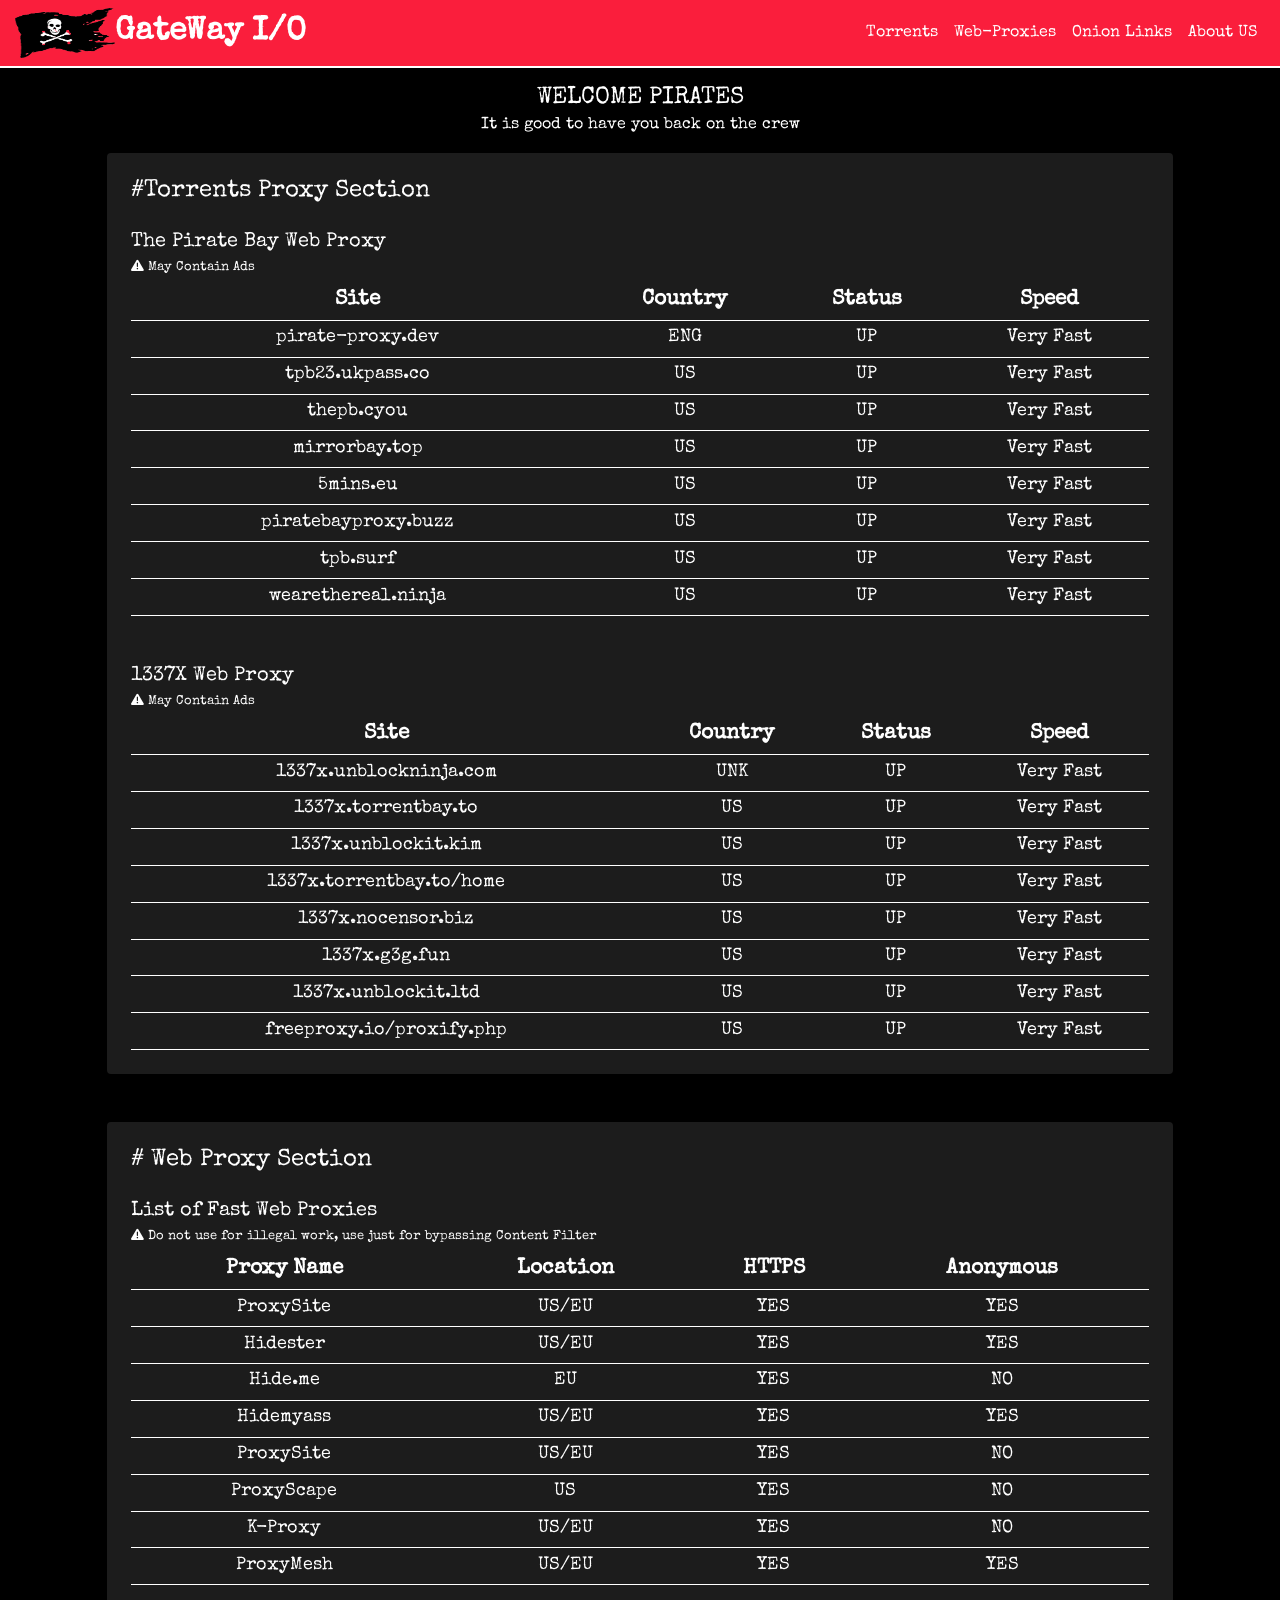
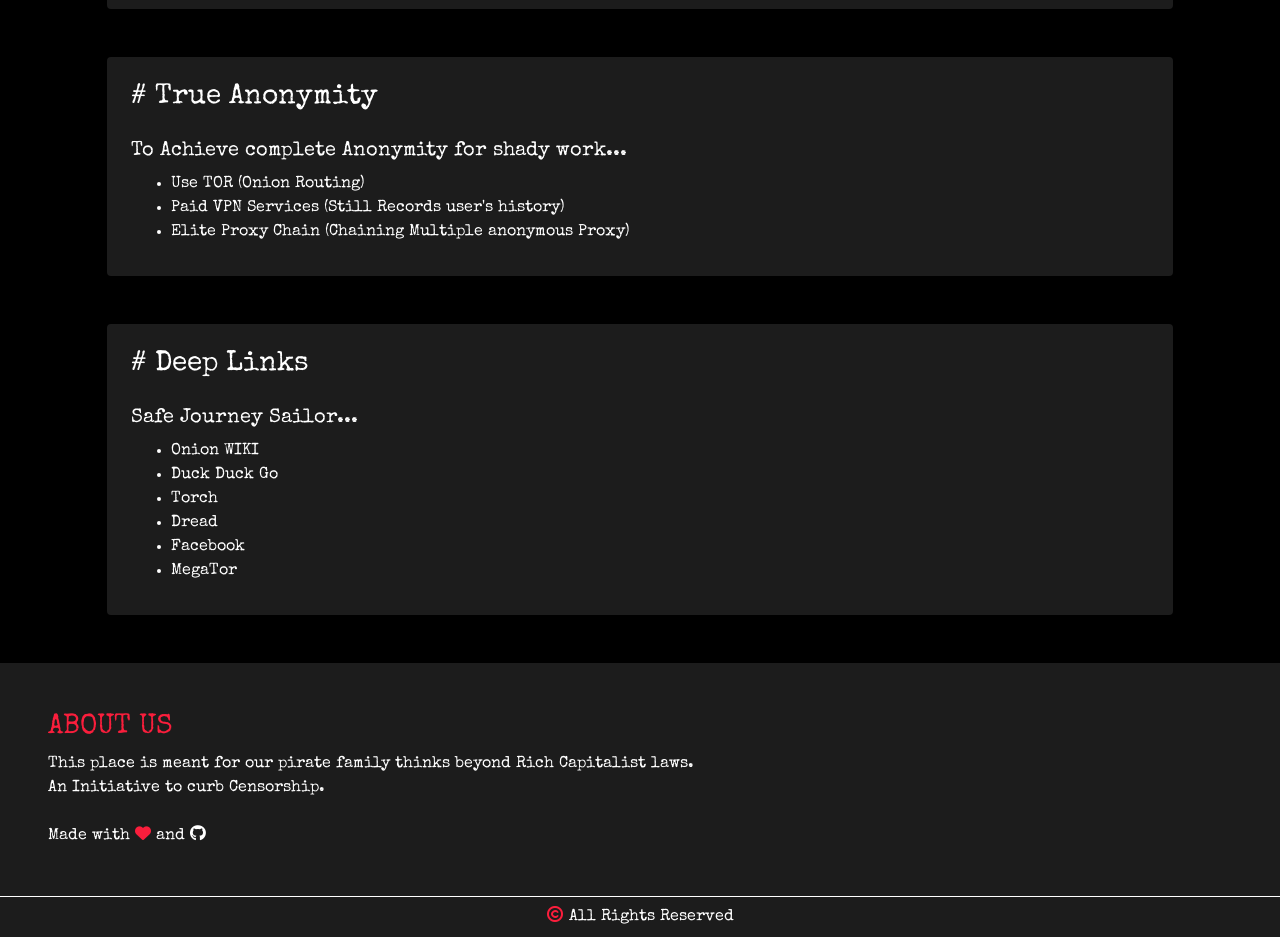
==== index.html @ 306ea925 "commit 4" ====
<!DOCTYPE html>
<html lang="en" dir="ltr">
	<head>
		<meta charset="utf-8">
		<title>GateWay IO</title>
		<link rel="stylesheet" href="https://maxcdn.bootstrapcdn.com/bootstrap/4.0.0/css/bootstrap.min.css" integrity="sha384-Gn5384xqQ1aoWXA+058RXPxPg6fy4IWvTNh0E263XmFcJlSAwiGgFAW/dAiS6JXm" crossorigin="anonymous">
		<link rel="stylesheet" href="gatepass.css">
		<link rel="stylesheet" href="https://cdnjs.cloudflare.com/ajax/libs/font-awesome/6.0.0-beta2/css/all.min.css" integrity="sha512-YWzhKL2whUzgiheMoBFwW8CKV4qpHQAEuvilg9FAn5VJUDwKZZxkJNuGM4XkWuk94WCrrwslk8yWNGmY1EduTA==" crossorigin="anonymous" referrerpolicy="no-referrer" />

		<script src="https://ajax.googleapis.com/ajax/libs/jquery/3.6.0/jquery.min.js"></script>
		<script src="https://cdnjs.cloudflare.com/ajax/libs/popper.js/1.12.9/umd/popper.min.js" integrity="sha384-ApNbgh9B+Y1QKtv3Rn7W3mgPxhU9K/ScQsAP7hUibX39j7fakFPskvXusvfa0b4Q" crossorigin="anonymous"></script>
		<script src="https://maxcdn.bootstrapcdn.com/bootstrap/4.0.0/js/bootstrap.min.js" integrity="sha384-JZR6Spejh4U02d8jOt6vLEHfe/JQGiRRSQQxSfFWpi1MquVdAyjUar5+76PVCmYl" crossorigin="anonymous"></script>
		<script type="text/javascript">


			$( document ).ready(function() {

			});

		</script>
	</head>
	<body>
		<div class="col-12 py-2 bg-color-red text-white " style="border-bottom:2px solid white;">
			<div class="d-flex align-items-center">
				<img src="./assets/images/pirate.png" width="100" height="50" alt="icon">
				<span class="font-weight-bold" style="font-size:2rem">GateWay I/O</span>
				<a class="ml-auto mx-2" href="#tpb_table">Torrents</a>
				<a class="mx-2" href="#wp_table">Web-Proxies</a>
				<a class="mx-2" href="#deep_table">Onion Links</a>
				<a class="mx-2" href="#">About US</a>
			</div>
		</div>

		<div class="col-12 my-3 text-center">
			<span class="h4">WELCOME PIRATES</span><br>
			<ll class="">It is good to have you back on the crew</small>
		</div>

		<div class="col-10 mx-auto bg-color rounded p-4">
			<span class="h4">#Torrents Proxy Section</span>
			<br><br>
			<span class="h5 my-3">The Pirate Bay Web Proxy</span><br>
			<small ><i class="fa fa-exclamation-triangle"></i> May Contain Ads</small>
			<table id="tpb_table" style="width:100%">
		    <thead>
		        <tr>
		            <th>Site</th>
		            <th>Country</th>
								<th>Status</th>
								<th>Speed</th>
		        </tr>
		    </thead>
		    <tbody>
		        <tr>
		            <tr><td class="site"><a rel="nofollow" target="_blank" href="https://pirate-proxy.dev">pirate-proxy.dev</a></td>
		            <td>ENG</td>
								<td>UP</td>
		            <td>Very Fast</td>
		        </tr>
		        <tr>
							<tr><td class="site"><a rel="nofollow" target="_blank" href="https://tpb23.ukpass.co/">tpb23.ukpass.co</a></td>
							<td>US</td>
							<td>UP</td>
							<td>Very Fast</td>
		        </tr>
						<tr>
							<tr><td class="site"><a rel="nofollow" target="_blank" href="https://thepb.cyou/">thepb.cyou</a></td>
							<td>US</td>
							<td>UP</td>
							<td>Very Fast</td>
		        </tr>
						<tr>
							<tr><td class="site"><a rel="nofollow" target="_blank" href="https://mirrorbay.top/">mirrorbay.top</a></td>
							<td>US</td>
							<td>UP</td>
							<td>Very Fast</td>
		        </tr>
						<tr>
							<tr><td class="site"><a rel="nofollow" target="_blank" href="https://5mins.eu/">5mins.eu</a></td>
							<td>US</td>
							<td>UP</td>
							<td>Very Fast</td>
		        </tr>
						<tr>
							<tr><td class="site"><a rel="nofollow" target="_blank" href="https://piratebayproxy.buzz/">piratebayproxy.buzz</a></td>
							<td>US</td>
							<td>UP</td>
							<td>Very Fast</td>
		        </tr>
						<tr>
							<tr><td class="site"><a rel="nofollow" target="_blank" href="https://tpb.surf/">tpb.surf</a></td>
							<td>US</td>
							<td>UP</td>
							<td>Very Fast</td>
		        </tr>
						<tr>
							<tr><td class="site"><a rel="nofollow" target="_blank" href="https://wearethereal.ninja/">wearethereal.ninja</a></td>
							<td>US</td>
							<td>UP</td>
							<td>Very Fast</td>
		        </tr>
		    </tbody>
			</table>


		<br><br>
		<span class="h5 my-3">1337X Web Proxy</span><br>
		<small ><i class="fa fa-exclamation-triangle"></i> May Contain Ads</small>
		<table id="tpb_table" style="width:100%">
			<thead>
					<tr>
							<th>Site</th>
							<th>Country</th>
							<th>Status</th>
							<th>Speed</th>
					</tr>
			</thead>
			<tbody>
					<tr>
							<tr><td class="site"><a rel="nofollow" target="_blank" href="https://1337x.unblockninja.com/">1337x.unblockninja.com</a></td>
							<td>UNK</td>
							<td>UP</td>
							<td>Very Fast</td>
					</tr>
					<tr>
						<tr><td class="site"><a rel="nofollow" target="_blank" href="https://1337x.torrentbay.to/">1337x.torrentbay.to</a></td>
						<td>US</td>
						<td>UP</td>
						<td>Very Fast</td>
					</tr>
					<tr>
						<tr><td class="site"><a rel="nofollow" target="_blank" href="https://1337x.unblockit.kim/">1337x.unblockit.kim</a></td>
						<td>US</td>
						<td>UP</td>
						<td>Very Fast</td>
					</tr>
					<tr>
						<tr><td class="site"><a rel="nofollow" target="_blank" href="https://1337x.torrentbay.to/home/">1337x.torrentbay.to/home</a></td>
						<td>US</td>
						<td>UP</td>
						<td>Very Fast</td>
					</tr>
					<tr>
						<tr><td class="site"><a rel="nofollow" target="_blank" href="https://1337x.nocensor.biz/">1337x.nocensor.biz</a></td>
						<td>US</td>
						<td>UP</td>
						<td>Very Fast</td>
					</tr>
					<tr>
						<tr><td class="site"><a rel="nofollow" target="_blank" href="https://1337x.g3g.fun/">1337x.g3g.fun</a></td>
						<td>US</td>
						<td>UP</td>
						<td>Very Fast</td>
					</tr>
					<tr>
						<tr><td class="site"><a rel="nofollow" target="_blank" href="https://1337x.unblockit.ltd/">1337x.unblockit.ltd</a></td>
						<td>US</td>
						<td>UP</td>
						<td>Very Fast</td>
					</tr>
					<tr>
						<tr><td class="site"><a rel="nofollow" target="_blank" href="https://freeproxy.io/proxify.php?proxy=ZnJlZXByb3h5Lmlv&site=aHR0cDovLzEzMzd4LnRv">freeproxy.io/proxify.php</a></td>
						<td>US</td>
						<td>UP</td>
						<td>Very Fast</td>
					</tr>
			</tbody>
	</table>

		</div>

		<div class="col-10 mx-auto bg-color rounded p-4 my-5">
			<span class="h4"># Web Proxy Section</span>
			<br><br>
			<span class="h5">List of Fast Web Proxies</span>
			<br><small ><i class="fa fa-exclamation-triangle"></i> Do not use for illegal work, use just for bypassing Content Filter</small>
			<table id="wp_table" style="width:100%">
				<thead>
						<tr>
								<th>Proxy Name</th>
								<th>Location</th>
								<th>HTTPS</th>
								<th>Anonymous</th>
						</tr>
				</thead>
				<tbody>
						<tr>
							<tr><td class="site"><a rel="nofollow" target="_blank" href="https://www.proxysite.com/">ProxySite</a></td>
							<td>US/EU</td>
							<td>YES</td>
							<td>YES</td>
						</tr>
						<tr>
							<tr><td class="site"><a rel="nofollow" target="_blank" href="https://hidester.com/proxy/">Hidester</a></td>
							<td>US/EU</td>
							<td>YES</td>
							<td>YES</td>
						</tr>
						<tr>
							<tr><td class="site"><a rel="nofollow" target="_blank" href="https://hide.me/en/proxy">Hide.me</a></td>
							<td>EU</td>
							<td>YES</td>
							<td>NO</td>
						</tr>
						<tr>
							<tr><td class="site"><a rel="nofollow" target="_blank" href="https://www.hidemyass.com/en-in/proxy">Hidemyass</a></td>
							<td>US/EU</td>
							<td>YES</td>
							<td>YES</td>
						</tr>
						<tr>
							<tr><td class="site"><a rel="nofollow" target="_blank" href="https://www.proxysite.com/">ProxySite</a></td>
							<td>US/EU</td>
							<td>YES</td>
							<td>NO</td>
						</tr>
						<tr>
							<tr><td class="site"><a rel="nofollow" target="_blank" href="https://proxyscrape.com/web-proxy">ProxyScape</a></td>
							<td>US</td>
							<td>YES</td>
							<td>NO</td>
						</tr>
						<tr>
							<tr><td class="site"><a rel="nofollow" target="_blank" href="https://kproxy.com/">K-Proxy</a></td>
							<td>US/EU</td>
							<td>YES</td>
							<td>NO</td>
						</tr>
						<tr>
							<tr><td class="site"><a rel="nofollow" target="_blank" href="https://www.proxymesh.com/web/index.php">ProxyMesh</a></td>
							<td>US/EU</td>
							<td>YES</td>
							<td>YES</td>
						</tr>

				</tbody>
		</table>

		</div>

		<div class="col-10 mx-auto bg-color rounded p-4 my-5">
			<span class="h3"># True Anonymity</span>
			<br><br><span class="h5">To Achieve complete Anonymity for shady work...</span>
			<ul class="my-2">
				<li>Use <a class="spl_a" rel="nofollow" target="_blank" href="https://www.torproject.org/">TOR</a> (Onion Routing)</li>
				<li>Paid VPN Services (Still Records user's history)</li>
				<li>Elite Proxy Chain (Chaining Multiple anonymous Proxy)</li>
			</ul>
		</div>

		<div class="col-10 mx-auto bg-color rounded p-4 my-5">
			<span class="h3" id="deep_table"># Deep Links</span>
			<br><br><span class="h5">Safe Journey Sailor...</span>
			<ul class="my-2">
				<li><a class="spl_a" rel="nofollow" target="_blank" href="http://zqktlwiuavvvqqt4ybvgvi7tyo4hjl5xgfuvpdf6otjiycgwqbym2qad.onion/">Onion WIKI</a></li>
				<li><a class="spl_a" rel="nofollow" target="_blank" href="https://duckduckgogg42xjoc72x3sjasowoarfbgcmvfimaftt6twagswzczad.onion/">Duck Duck Go</a></li>
				<li><a class="spl_a" rel="nofollow" target="_blank" href="http://xmh57jrknzkhv6y3ls3ubitzfqnkrwxhopf5aygthi7d6rplyvk3noyd.onion/">Torch</a></li>
				<li><a class="spl_a" rel="nofollow" target="_blank" href="http://dreadytofatroptsdj6io7l3xptbet6onoyno2yv7jicoxknyazubrad.onion/">Dread</a></li>
				<li><a class="spl_a" rel="nofollow" target="_blank" href="https://www.facebookwkhpilnemxj7asaniu7vnjjbiltxjqhye3mhbshg7kx5tfyd.onion/">Facebook</a></li>
				<li><a class="spl_a" rel="nofollow" target="_blank" href="http://crqkllx7afomrokwx6f2sjcnl2do2i3i77hjjb4eqetlgq3cths3o6ad.onion/">MegaTor</a></li>
			</ul>
		</div>

		<div class="col-12 p-0 bg-color">
			<div class="col-md-7 p-5">
				<span class="h3 red">ABOUT US</span>
				<br>
				<span class="d-block mt-2">This place is meant for our pirate family thinks beyond Rich Capitalist laws.</span>
				<span class="d-block">An Initiative to curb Censorship.</span>
				<br><span>Made with <i class="fa fa-heart red"></i> and <i class="fab fa-github"></i></span>
			</div>
			<div class="col-12 text-center border-top border-white py-2">
				<span class=""> <i class="far fa-copyright red"></i> All Rights Reserved</span>
			</div>
		</div>

	</body>
</html>
---- gatepass.css ----
@import url('https://fonts.googleapis.com/css2?family=Special+Elite&display=swap');


body{
	background-color: black;
	font-family: 'Special Elite', cursive;
	color:white;
}

.bg-color{
	background-color:#1c1c1c;
}

.bg-color-red{background-color:#fa1e3c;}

.red{color:#fa1e3c;}

a{
	color:white;
}
a:hover{
	color:#1c1c1c;
	text-decoration: none;
}

td,th{
	text-align: center;
	border-bottom:1px solid white;
	padding:5px 0px 5px 0px;
}
td{font-size:1.1rem;}
th{font-size:1.3rem; }

table a:hover,.spl_a:hover{
	color:green;
	text-decoration: none;
}
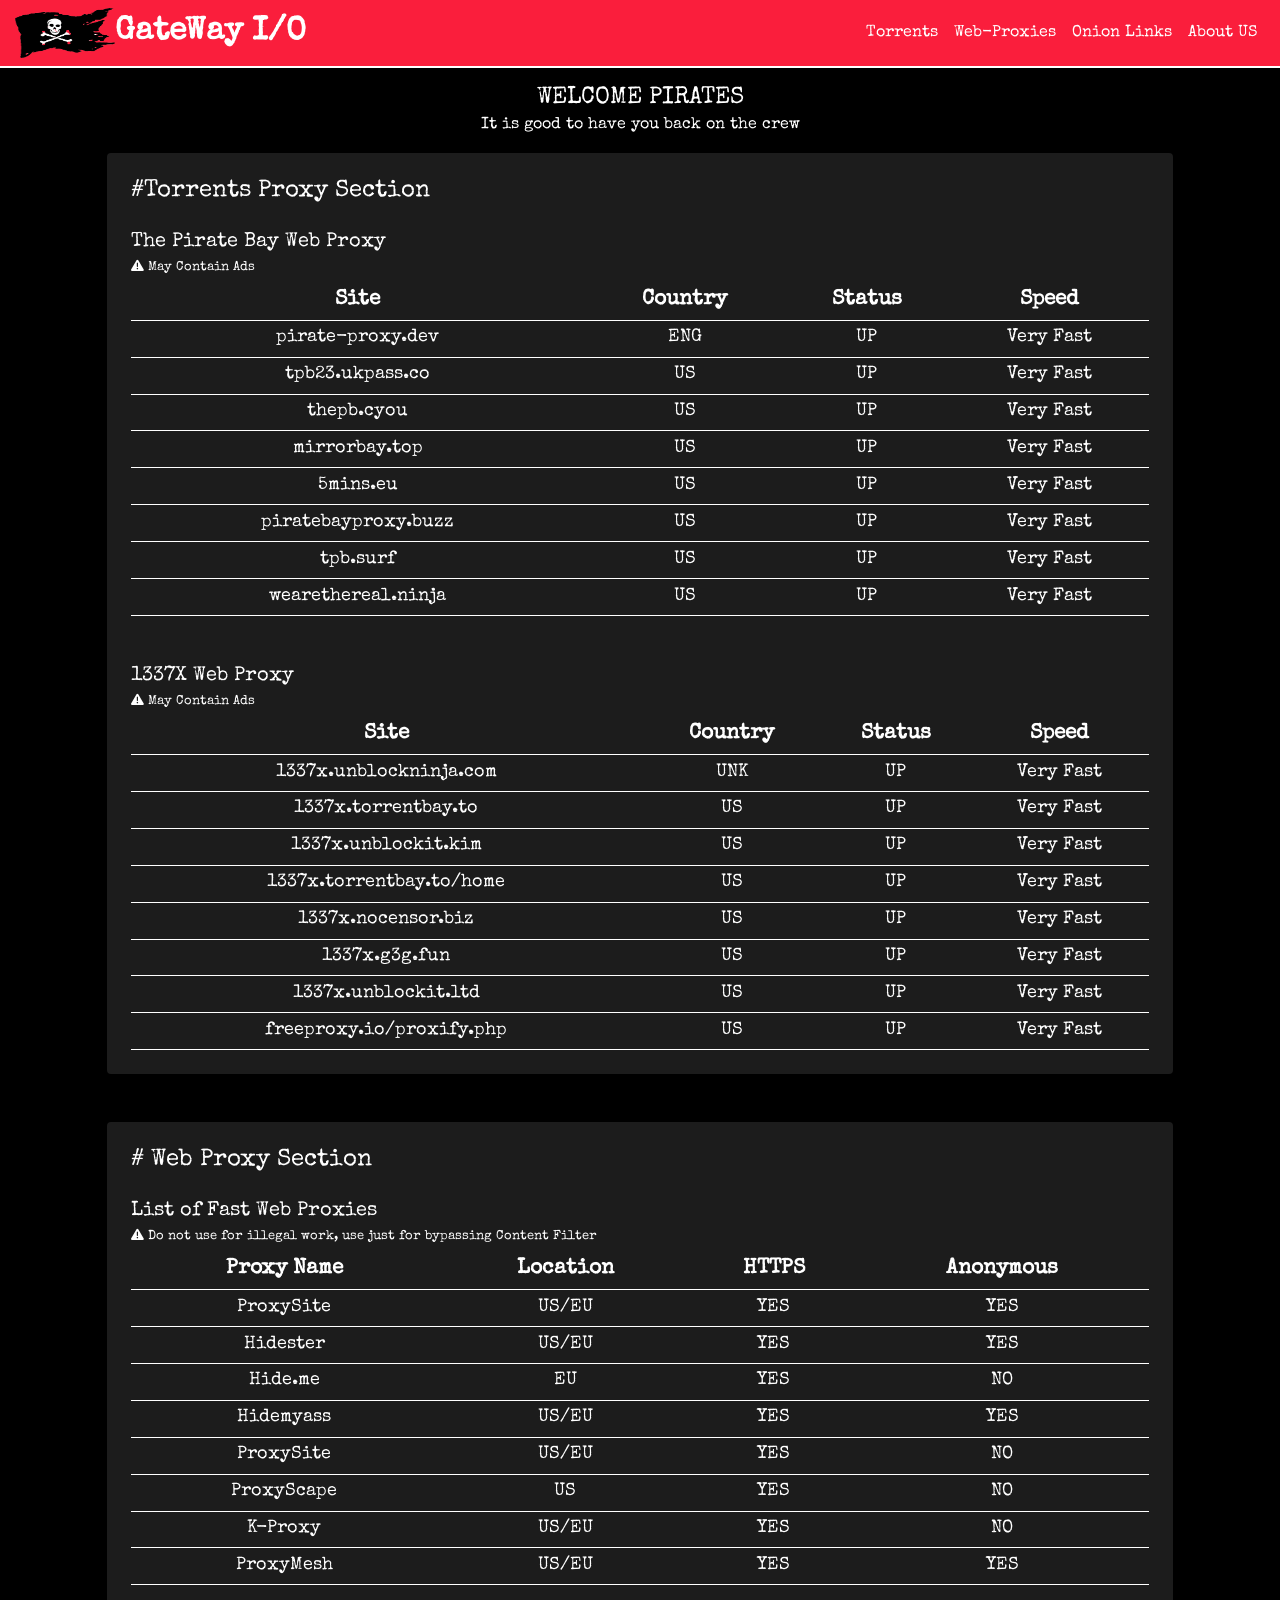
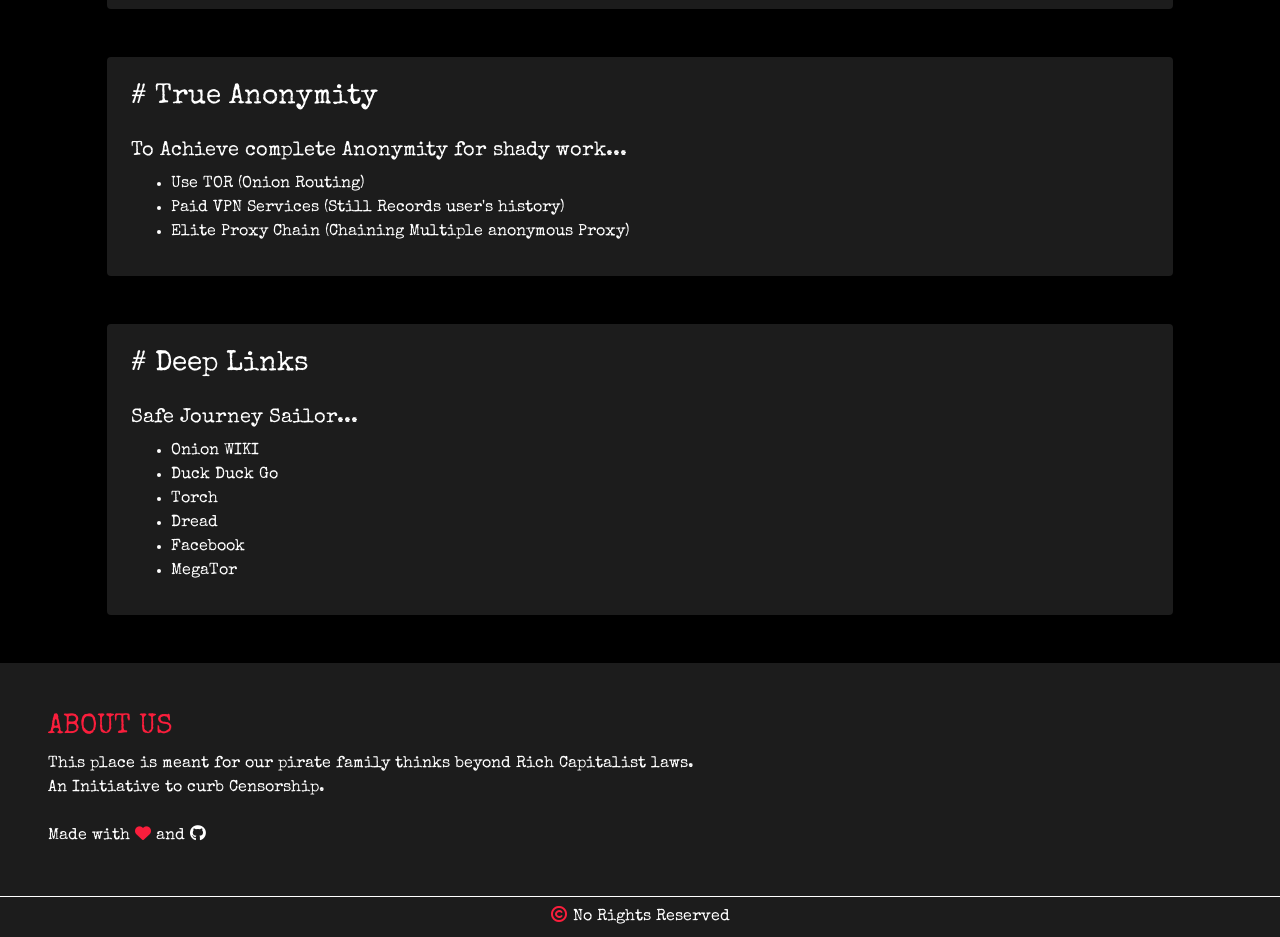
==== commit ebf8aa15: "commit 5" ====
--- a/index.html
+++ b/index.html
@@ -14,7 +14,12 @@
 
 
 			$( document ).ready(function() {
-
+				document.querySelectorAll('a[href^="#"]').forEach(anchor => {
+					anchor.addEventListener('click', function (e) {
+						e.preventDefault();
+						document.querySelector(this.getAttribute('href')).scrollIntoView({behavior: 'smooth'});
+					});
+				});
 			});
 
 		</script>
@@ -27,7 +32,7 @@
 				<a class="ml-auto mx-2" href="#tpb_table">Torrents</a>
 				<a class="mx-2" href="#wp_table">Web-Proxies</a>
 				<a class="mx-2" href="#deep_table">Onion Links</a>
-				<a class="mx-2" href="#">About US</a>
+				<a class="mx-2" href="#about_section">About US</a>
 			</div>
 		</div>
 
@@ -263,14 +268,14 @@
 
 		<div class="col-12 p-0 bg-color">
 			<div class="col-md-7 p-5">
-				<span class="h3 red">ABOUT US</span>
+				<span id="about_section" class="h3 red">ABOUT US</span>
 				<br>
 				<span class="d-block mt-2">This place is meant for our pirate family thinks beyond Rich Capitalist laws.</span>
 				<span class="d-block">An Initiative to curb Censorship.</span>
 				<br><span>Made with <i class="fa fa-heart red"></i> and <i class="fab fa-github"></i></span>
 			</div>
 			<div class="col-12 text-center border-top border-white py-2">
-				<span class=""> <i class="far fa-copyright red"></i> All Rights Reserved</span>
+				<span class=""> <i class="far fa-copyright red"></i> No Rights Reserved</span>
 			</div>
 		</div>
 
